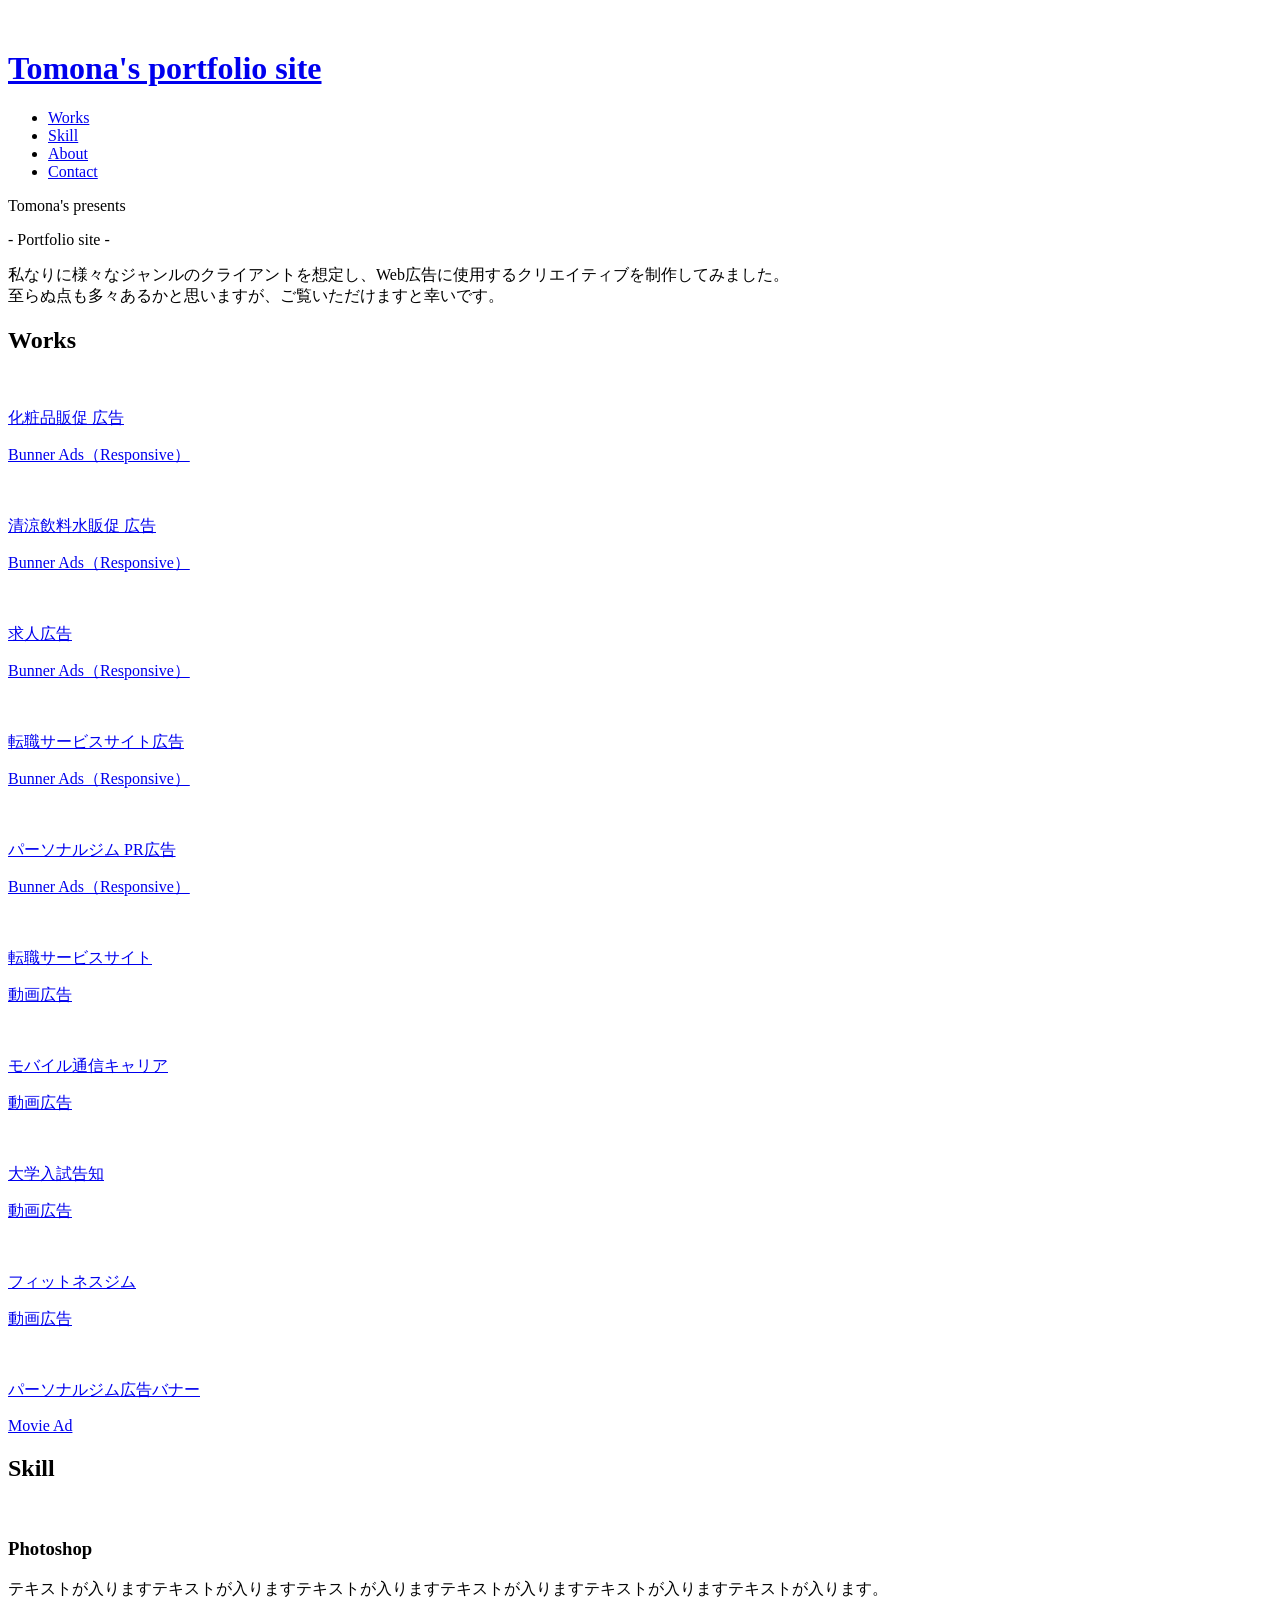
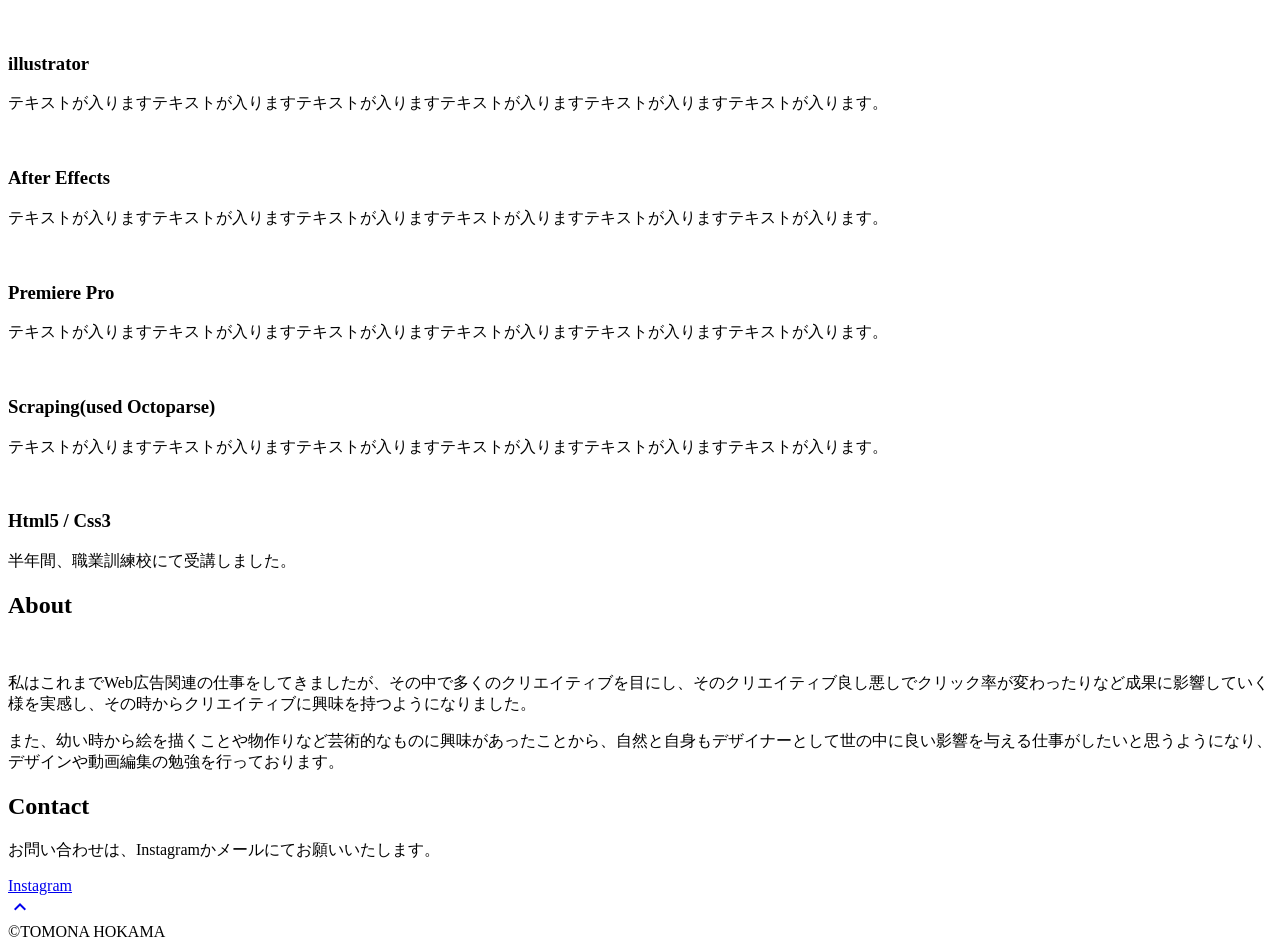
==== index.html @ 40a6b5c6 "Add files via upload" ====
<!DOCTYPE html>
<html>
<head>
 <meta charset="utf-8">
  <meta name="viewport" content="width=device-width,initial-scale=1">
  <meta property='og:type' content='website'>
  <meta property='og:title' content='動画クリエイターを目指すTOMONA HOKAMA ポートフォリオ'>
  <meta property='og:url' content='URLが入る'>
  <meta property='og:description' content='TOMONA HOKAMAのポートフォリオサイトです。'>
  <meta property="og:image" content="img/ogp.png">
  <meta name="description" content="TOMONA HOKAMAのポートフォリオサイトです" />
<title>TOMONA HOKAMA ポートフォリオ</title>
  <link rel="preconnect" href="https://fonts.gstatic.com">
  <link href="https://fonts.googleapis.com/css2?family=Montserrat:wght@400;700&display=swap" rel="stylesheet">
  <link href="https://fonts.googleapis.com/css?family=Material+Icons+Outlined" rel="stylesheet">
  <link href="css/ress.css" media="all" rel="stylesheet" type="text/css" />
  <link href="css/style.css" media="all" rel="stylesheet" type="text/css" />
  <link rel="shortcut icon" href="img/favicon.ico" />
  <link rel=”canonical” href=”URLが入る” />
  <!-- ↓↓Googleからフォントを読み込むためのもの↓↓ -->
　<link rel="preconnect" href="https://fonts.googleapis.com">
　<link rel="preconnect" href="https://fonts.gstatic.com" crossorigin>
　<link href="https://fonts.googleapis.com/css2?family=Tangerine:wght@400;700&display=swap" rel="stylesheet">
　<!-- ↑↑Googleからフォントを読み込むためのもの↑↑ -->
</head>

<body>
  <div class="wrapper">
  
  <!-- header -->
  <header class='header'>
    <div class='container'>
      <h1 class='header-logo'>
        <a href="index.html">Tomona's portfolio site</a>
      </h1>
      <nav class="nav">
        <ul class="nav-list">
          <li class="nav-item"><a href="#works">Works</a></li>
          <li class="nav-item"><a href="#skill">Skill</a></li>
          <li class="nav-item"><a href="#about">About</a></li>
          <li class="nav-item"><a href="#contact">Contact</a></li>
        </ul>
      </nav>
    </header>
  </header>
  <!-- /header -->
  
  <main class="content">
  
    <!-- main-visual -->
    <div class="mv">
      <div class="mv-container">
        <p class="mv-title">Tomona's presents</p>
        <p class="mv-subtitle">- Portfolio site -</p>
        <p class="mv-text">
          私なりに様々なジャンルのクライアントを想定し、Web広告に使用するクリエイティブを制作してみました。<br>
          至らぬ点も多々あるかと思いますが、ご覧いただけますと幸いです。
        </p>
      </div>
    </div>
    <!-- /mv -->
    
    <!-- works -->
    <section class="works section" id="works">
      <div class="container">
        <h2 class="title">Works</h2>
        <div class="works-list">
          <a class="works-item" href="works-cosme-bunner-page.html">
            <div class="works-img"><img src="img/化粧品_bunner_square.jpg" alt="" /></div>
            <p class="works-name">化粧品販促 広告</p>
            <p class="works-info">Bunner Ads（Responsive）</p>
          </a>
          <a class="works-item" href="works-template.html">
            <div class="works-img"><img src="img/清涼飲料水_square_banner.jpg" alt="" /></div>
            <p class="works-name">清涼飲料水販促 広告</p>
            <p class="works-info">Bunner Ads（Responsive）</p>
          </a>
          <a class="works-item" href="works-template.html">
            <div class="works-img"><img src="img/営業職募集_insta_feedad.jpg" alt="" /></div>
            <p class="works-name">求人広告</p>
            <p class="works-info">Bunner Ads（Responsive）</p>
          </a>
          <a class="works-item" href="works-template.html">
            <div class="works-img"><img src="img/転職ナビ.jpg" alt="" /></div>
            <p class="works-name">転職サービスサイト広告</p>
            <p class="works-info">Bunner Ads（Responsive）</p>
          </a>
          <a class="works-item" href="works-template.html">
            <div class="works-img"><img src="img/パーソナルジム.jpg" alt="" /></div>
            <p class="works-name">パーソナルジム PR広告</p>
            <p class="works-info">Bunner Ads（Responsive）</p>
          </a>
          <a class="works-item" href="works-template.html">
            <div class="works-img"><img src="img/パーソナルジム.jpg" alt="" /></div>
            <p class="works-name">転職サービスサイト</p>
            <p class="works-info">動画広告</p>
          </a>
          <a class="works-item" href="works-template.html">
            <div class="works-img"><img src="img/パーソナルジム.jpg" alt="" /></div>
            <p class="works-name">モバイル通信キャリア</p>
            <p class="works-info">動画広告</p>
          </a>
          <a class="works-item" href="works-template.html">
            <div class="works-img"><img src="img/パーソナルジム.jpg" alt="" /></div>
            <p class="works-name">大学入試告知</p>
            <p class="works-info">動画広告</p>
          </a>
          <a class="works-item" href="works-template.html">
            <div class="works-img"><img src="img/パーソナルジム.jpg" alt="" /></div>
            <p class="works-name">フィットネスジム</p>
            <p class="works-info">動画広告</p>
          </a>
          <a class="works-item" href="works-template.html">
            <div class="works-img"><img src="img/パーソナルジム.jpg" alt="" /></div>
            <p class="works-name">パーソナルジム広告バナー</p>
            <p class="works-info">Movie Ad</p>
          </a>
        </div>
      </div>
    </section>
    <!-- /works -->
    
    <!-- skill -->
    <section class="skill section" id="skill">
      <div class="container">
        <h2 class="title">Skill</h2>
        <div class="skill-list">
          <div class="skill-item">
            <p class="skill-img"><img src="img/photoshop_logo.png" alt=""></p>
            <div class="skill-body">
              <h3 class="skill-name">Photoshop</h3>
              <p class="skill-text">
                テキストが入りますテキストが入りますテキストが入りますテキストが入りますテキストが入りますテキストが入ります。
              </p>
            </div>
          </div>
          <div class="skill-item">
            <p class="skill-img"><img src="img/illustrator_logo.png" alt=""></p>
            <div class="skill-body">
              <h3 class="skill-name">illustrator</h3>
              <p class="skill-text">
                テキストが入りますテキストが入りますテキストが入りますテキストが入りますテキストが入りますテキストが入ります。
              </p>
            </div>
          </div>
          <div class="skill-item">
            <p class="skill-img"><img src="img/affter effects_logo.png" alt=""></p>
            <div class="skill-body">
              <h3 class="skill-name">After Effects</h3>
              <p class="skill-text">
                テキストが入りますテキストが入りますテキストが入りますテキストが入りますテキストが入りますテキストが入ります。
              </p>
            </div>
          </div>
          <div class="skill-item">
            <p class="skill-img"><img src="img/premiere Pro_logo.png" alt=""></p>
            <div class="skill-body">
              <h3 class="skill-name">Premiere Pro</h3>
              <p class="skill-text">
                テキストが入りますテキストが入りますテキストが入りますテキストが入りますテキストが入りますテキストが入ります。
              </p>
            </div>
          </div>
          <div class="skill-item">
            <p class="skill-img"><img src="img/octoparse_logo.jpg" alt=""></p>
            <div class="skill-body">
              <h3 class="skill-name">Scraping(used Octoparse)</h3>
              <p class="skill-text">
                テキストが入りますテキストが入りますテキストが入りますテキストが入りますテキストが入りますテキストが入ります。
              </p>
            </div>
          </div>
          <div class="skill-item">
            <p class="skill-img"><img src="img/html-css_logo.png" alt=""></p>
            <div class="skill-body">
              <h3 class="skill-name">Html5 / Css3</h3>
              <p class="skill-text">
                半年間、職業訓練校にて受講しました。
              </p>
            </div>
          </div>
        </div>
      </div>
    </section>
    <!-- /skill -->
    
    <!-- about -->
    <section class="about section" id="about">
      <div class="container">
        <h2 class="title">About</h2>
        <div class="profile">
          <p class="profile-img">
            <img src="img/prof-img.jpg" alt="">
          </p>
          <div class="profile-body">
            <p>
              私はこれまでWeb広告関連の仕事をしてきましたが、その中で多くのクリエイティブを目にし、そのクリエイティブ良し悪しでクリック率が変わったりなど成果に影響していく様を実感し、その時からクリエイティブに興味を持つようになりました。
            </p>
            
            <p>
              また、幼い時から絵を描くことや物作りなど芸術的なものに興味があったことから、自然と自身もデザイナーとして世の中に良い影響を与える仕事がしたいと思うようになり、デザインや動画編集の勉強を行っております。
            </p>
          </div>
        </div>
      </div>
    </section>
    <!-- /about -->
    
    <!-- contact -->
    <section class="contact section" id="contact">
      <div class="container">
        <h2 class="title">Contact</h2>
        <p class="lead">
          お問い合わせは、Instagramかメールにてお願いいたします。
        </p>
        <div class="contact-list">
          <a class="contact-item" href="https://www.instagram.com/7_oc_lock/" target="_blank" rel="noopener">Instagram</a>
        </div>
      </div>
    </section>
    <!-- /contact -->
    
     <a href="#" class="page-top" id="js-page-top">
      <span class="material-icons-outlined">expand_less</span>
     </a>
  </main>
  
  <!-- footer -->
  <footer class="footer">
    <div class="copyright">&copy;TOMONA HOKAMA</div>
  </footer>
  <!-- /footer -->
  
  </div>
  <!-- 下記scriptは一旦置いておく。これが邪魔してworksページの「WORKS一覧へ」を押しても遷移しない可能性があるため。-->
  <!-- <script src="https://ajax.googleapis.com/ajax/libs/jquery/3.6.0/jquery.min.js"></script> -->
  <!-- <script type='text/javascript' src="js/script.js"></script> -->
</body>
</html>
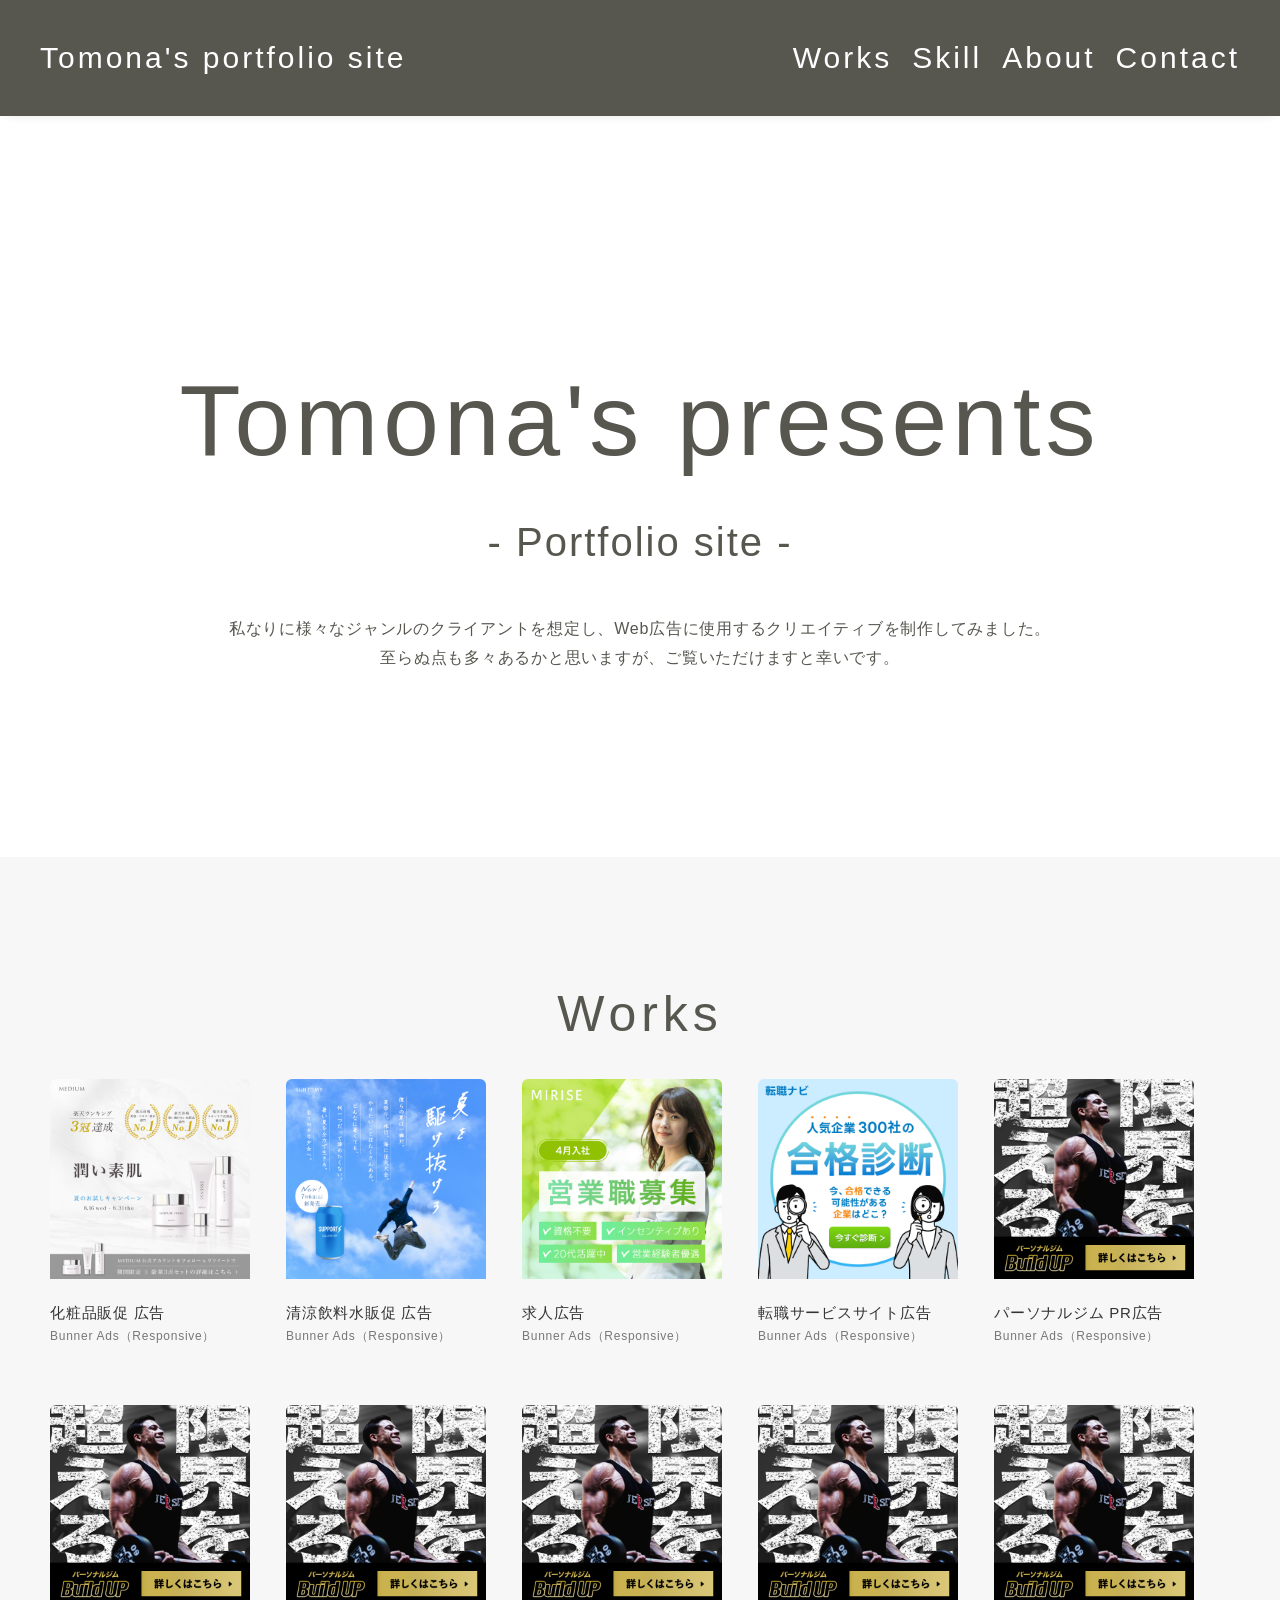
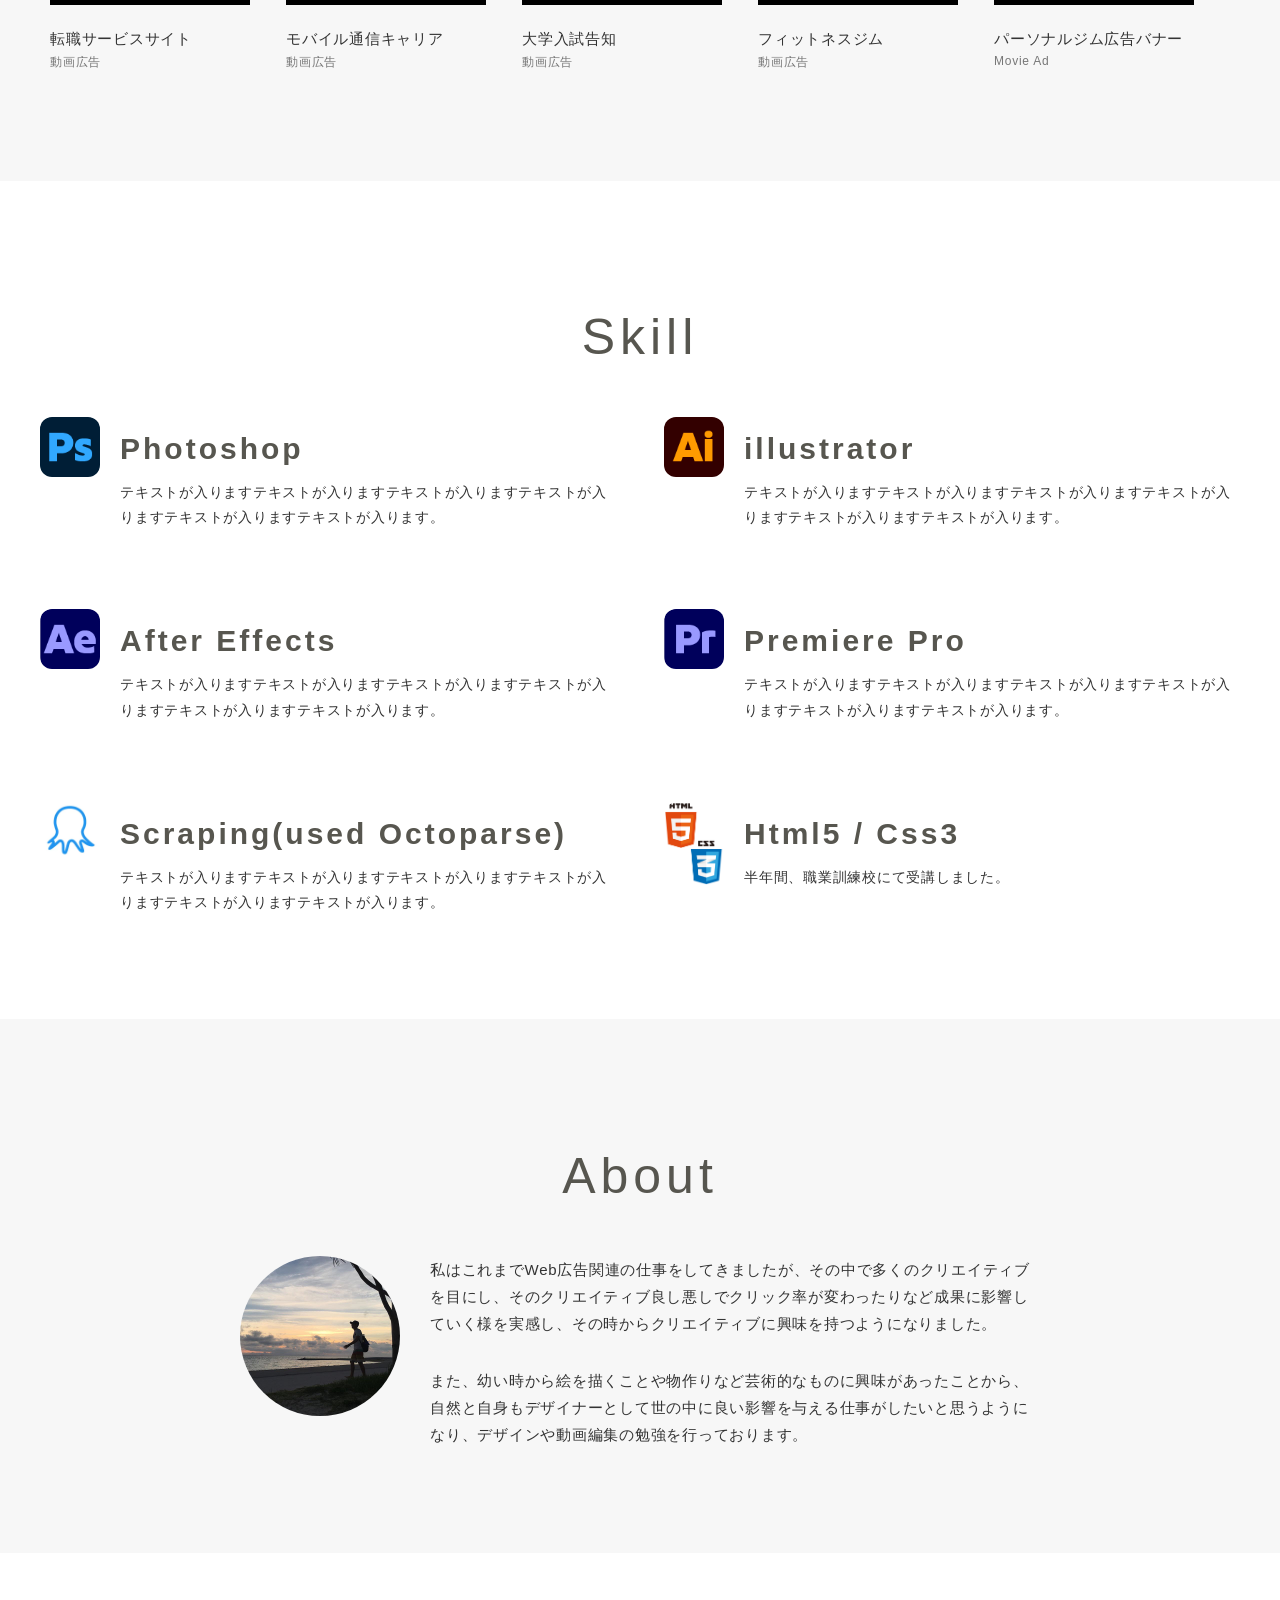
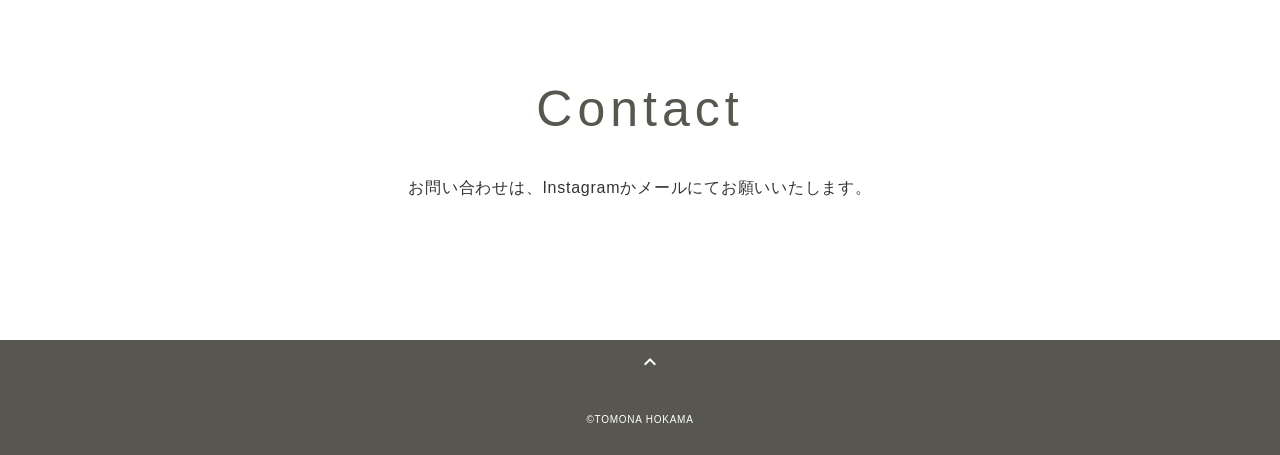
==== commit 16b6febc: "Add files via upload" ====
--- a/index.html
+++ b/index.html
@@ -14,7 +14,7 @@
   <link href="https://fonts.googleapis.com/css2?family=Montserrat:wght@400;700&display=swap" rel="stylesheet">
   <link href="https://fonts.googleapis.com/css?family=Material+Icons+Outlined" rel="stylesheet">
   <link href="css/ress.css" media="all" rel="stylesheet" type="text/css" />
-  <link href="css/style.css" media="all" rel="stylesheet" type="text/css" />
+  <link href="style.css" media="all" rel="stylesheet" type="text/css" />
   <link rel="shortcut icon" href="img/favicon.ico" />
   <link rel=”canonical” href=”URLが入る” />
   <!-- ↓↓Googleからフォントを読み込むためのもの↓↓ -->
--- a/style.css
+++ b/style.css
@@ -0,0 +1,593 @@
+body {
+  font-family: "Montserrat" , "Helvetica Neue" ,Arial,"Hiragino Kaku Gothic ProN","Hiragino Sans",Meiryo,sans-serif; /* まずこの英字フォントを探す(Google Fontsから読み込んでいればこれが使われる) */
+                           /* Montserratがない場合は標準的な欧文フォント(Arial)を使う */
+                           /* 日本語を表示するためのフォントでMacならヒラギノ、Windowsならメイリオが選ばれる */
+                           /* 万が一どれも無かったら、その端末の「標準のゴシック体」を使う */
+  justify-content: center; /* 画面の真ん中に寄せる */
+  font-size: 15px;
+  letter-spacing: .05em; /* 文字と文字の間を0.05文字分だけ広げる。高級感が出て文字が読みやすくなる */
+  color: #333;
+  margin: 0;  /* 他の要素の影響で画面の外側に余白ができてしまうのを防ぐため念の為 */
+  padding :0; /* 他の要素の影響で画面の内側に余白ができてしまうのを防ぐため */
+}
+
+a {
+  transition: opacity .3s; /* 透明度(opacity)が変化する時、0.3秒かけてふわっと変化させる命令 */
+  text-decoration: none;   /* リンク特有の下線を消す */
+  color: #fff;  /* 元の色：1ca9e3 */
+}
+
+img {
+  max-width: 100%; /* 画面幅に合わせて画像が自動で縮ませる。画像の幅は親要素(外側の箱)を超えさたくない */
+  height: auto;    /* 幅が縮まった時に、高さも自動で計算し比率（アスペクト比）を保たせる */
+  vertical-align: bottom; /* 画像の下にできる謎の隙間を消す */
+  border-style: none; /* 古いブラウザなどで画像にリンクを貼った時に出る青い枠線を消させる */
+}
+
+.pc-only {
+  display: block; /* PCの画面だけ表示させる */
+  /* 実は、このコードだけでは「パソコンの時だけ」という条件が成立しない */
+  /* 通常はMedia Queriesという仕組みとセットで「基本スマホでは消して、画面が広くなったら表示」と記述される */
+  /* なのでdisplay noneと組み合わせる必要がある */
+}
+
+.sp-only {
+  display: none; /* 基本スマホでは消しておき、画面が広くなったら表示する */
+}
+
+html {
+  scroll-behavior: smooth;
+}
+
+/*--------------------------------
+ レイアウト
+---------------------------------*/
+.wrapper {
+  padding-top: 73px;
+}
+
+.section {
+  padding: 90px 0;
+}
+
+.section:nth-of-type(odd) {
+  background-color: #f7f7f7;　/* sectionクラスがついた要素を対象に奇数のものだけ色を変える */
+}                             /* 紫にするなら：F0F3FF */
+
+.container {
+  max-width: 1340px;
+  margin: 0 auto;
+  padding: 0 40px;
+}
+
+/*--------------------------------
+ 見出し
+---------------------------------*/
+.title {
+  font-size: 34px;
+  font-weight: bold;
+  line-height: 1;
+  margin-bottom: 40px;
+  text-align: center;
+  letter-spacing: .05em;
+  color: #333;
+}
+
+.lead {
+  font-size: 16px;
+  line-height: 1.8;
+  margin-bottom: 30px;
+}
+
+/*--------------------------------
+ヘッダー
+---------------------------------*/
+.header {
+  position: fixed;
+  top: 0;
+  z-index: 1;
+  width: 100%;
+  background-color: #57564F; /* 元の色：1A3636 */
+  box-shadow: 0 5px 10px -6px rgba(0,0,0,.1);
+}
+
+.header .container {
+  display: flex;
+  align-items: center;
+  justify-content: space-between;
+  padding: 20px 40px;
+}
+
+.header-logo {
+  font-family: "Tangerine","Optima", "Segoe UI", sans-serif;
+  font-weight: 500;        /* 1. 太さを数値で指定（標準は400、太字は700） */
+  letter-spacing: 0.1em;   /* 2. 文字の間隔をさらに広げて「抜け感」を出す */
+  font-size: 30px;
+  line-height: 1.2;
+  margin-right: 20px;
+}
+
+.header-logo a {
+  color: #fff; /* 元の色：3D365C */
+}
+
+.nav-list {
+  display: flex;
+  justify-content: space-between; /* 横並びになった項目を両端にぴったり寄せて間の余白を均等にする */
+  list-style: none; /* HTMLのulやliタグを使うと標準で左側につく●(黒丸)などのリストマークを消す */
+}
+
+.nav-item:not(:last-child) {
+  margin-right: 20px;
+}
+
+.nav-item a {
+  font-family: "Tangerine","Optima", "Segoe UI", sans-serif;
+  font-weight: 500;        /* 1. 太さを数値で指定（標準は400、太字は500） */
+  letter-spacing: 0.1em;   /* 2. 文字の間隔をさらに広げて「抜け感」を出す */
+  position: relative;
+  font-size: 30px;
+  display: inline-block;
+  padding: 5px 0;
+  transition: 0.3s;
+  color: #fff;
+}
+
+.nav-item a:after {
+  position: absolute;
+  bottom: 0;
+  left: 50%;
+  width: 0;
+  height: 3px;
+  content: "";
+  transition: 0.3s;
+  -webkit-transform: translateX(-50%);
+  transform: translateX(-50%);
+}
+
+/*--------------------------------
+ メインビジュアル
+---------------------------------*/
+.mv {                      /* 画面の高さに合わせて、文字や画像をど真ん中に配置する */
+  display: flex;           /* 中の要素をレイアウトしやすい状態（Flexbox）にする */
+  align-items: center;     /* 中身を上下の中央に配置する */
+  justify-content: center; /* 中身を左右の中央に配置する */
+  height: 85vh;            /* 画面の高さの「85%」の高さにする */
+  text-align: center;      /* 中の文字などを中央揃えにする */
+}
+
+.mv-container {
+  padding: 0 40px;
+  color: #57564F;
+}
+
+.mv-title { 
+  font-family: "Tangerine","Optima", sans-serif;
+  font-weight: 400;
+  font-size: 100px;
+  line-height: 1.2;     /* 行間を文字の1.2倍に指定 */
+  margin-bottom: 5px;   /* タイトルの下のサブタイトルとの間に5pxだけ隙間を作る */
+  letter-spacing: 0.05em; /* 文字と文字の間隔を 0.1文字分広げる */
+}
+
+.mv-subtitle {
+  font-family: "Tangerine","Optima", sans-serif;
+  font-size: 40px;
+  letter-spacing: 0.05em;
+  font-weight: 300;
+  margin-bottom: 50px;
+}
+
+.mv-text {
+  font-size: 16px;
+  line-height: 1.8;
+}
+
+/*--------------------------------
+ Works
+---------------------------------*/
+.title {
+  font-family: "Tangerine","Optima", "Segoe UI", sans-serif;
+  font-weight: 500;        /* 1. 太さを数値で指定（標準は400、太字は500） */
+  letter-spacing: 0.1em;  /* 2. 文字の間隔をさらに広げて「抜け感」を出す */
+  font-size: 50px;
+  color: #57564F;
+}
+
+ .works-list {
+  display: flex;
+  grid-template-columns: repeat(5, 300px); /* 1列300pxを5回繰り返す */
+  flex-wrap: wrap; /* 折り返しを許可 */
+  margin-bottom: -40px;
+  justify-content: center;
+}
+
+.works-item {
+  display: block;      /* これを忘れずに！ */
+  width: 200px;
+  height: auto;        /* 内容に合わせて自動調整 */
+  margin-right: 3%;
+  margin-bottom: 60px;
+  color: #333;
+  transition: transform 0.3s ease, box-shadow 0.3s ease; /* 浮き上がる動き */
+}
+
+/* マウスを乗せた時の動き */
+.works-item:hover {
+  transform: translateY(-20px); /* 上に20px浮く */
+}
+
+/* 画像に影をつけて立体感を出す */
+.works-item:hover .works-img img {
+  box-shadow: 0 10px 25px rgba(0, 0, 0, 0.15);
+  opacity: 0.9; /* ほんの少しだけ明るく/薄くする */
+}
+
+.works-img img {
+  border-radius: 3%; /* 画像の角を丸くする */
+  padding-bottom: 10px;
+}
+
+.works-name {
+  font-family: 'Zen Old Mincho',"Optima", "Segoe UI", sans-serif;
+  margin-bottom: 0; /* ブラウザが標準で持っているpタグの上下余白を消してworks-infoとの差縮める */
+}
+
+.works-info {
+  font-size: 12px;
+  color: #777; /* 説明文を少し薄くして「抜け感」を出す */
+  margin-top: 5px;     /* ここでタイトルのすぐ下の距離を調整（お好みで 2px〜5px） */
+  margin-bottom: 0; /* ブラウザが標準で持っているpタグの上下余白を消してworks-nameとの差縮める */
+}
+
+/*--------------------------------
+ 下層：Worksページ
+---------------------------------*/
+.article {
+  padding: 80px 0;
+}
+
+.article-container {
+  max-width: 1010px;
+  margin: 0 auto;
+  padding: 0 20px;
+}
+
+.article-title-1 {
+  font-family: 'Zen Old Mincho',"Optima", "Segoe UI", sans-serif;
+  font-weight: 600;
+  margin-bottom: 50px;
+  text-align: left;
+  color: #57564F;
+}
+
+.article-title-2 {
+  font-family: 'Zen Old Mincho',"Optima", "Segoe UI", sans-serif;
+  font-weight: 600;
+  margin-bottom: 30px;
+  text-align: center;
+  color: #57564F;
+}
+
+.article-body {
+  max-width: 1080px;
+  margin: 0 auto;
+  margin-bottom: 80px;
+  text-align: center;
+}
+
+.img-flex-container {
+  display: flex;        /* 横並びにする */
+  justify-content: center; /* 画像の配置を中央揃えにする */
+  gap: 50px;            /* 画像と画像の間隔（お好みで調整） */
+  align-items: stretch;  /* 高さが違う場合、上下中央で揃える */
+  margin-bottom: 100px;
+}
+
+.img-flex-container img {
+  width: auto;           /* 好きな高さで固定（例：200px〜300px程度） */
+  height: 330px;         /* 比率を維持 */
+  object-fit: contain;  /* 画像を切り取らずに枠内に収める */
+}
+
+.img-flex-container a {  /* クリック前の画像にマウスを乗せたら指マークにする */
+  cursor: zoom-in;
+}
+
+/* 拡大画面（背景）の初期状態：非表示 */
+.modal {
+  position: fixed;
+  top: 0;
+  left: 0;
+  width: 100%;
+  height: 100%;
+  background: rgba(0, 0, 0, 0.8); /* 背景を暗く */
+  display: grid;
+  place-items: center;
+  opacity: 0;
+  visibility: hidden;
+  transition: 0.4s;
+  z-index: 9999;
+}
+
+/* クリックされてURLの末尾に #img01 などがついた時の状態 */
+.modal:target {
+  opacity: 1;
+  visibility: visible;
+}
+
+/* 拡大される画像本体 */
+.modal-content {
+  position: relative;
+  max-width: 90%;
+  max-height: 90%;
+}
+
+/* モーダル（拡大画面）全体では、ズームインのカーソルを解除する */
+.modal a {
+  cursor: default; /* 基本は矢印に戻す */
+}
+
+.modal-content img {
+  width: auto;
+  height: auto;
+  max-width: 100%;
+  max-height: 90vh;
+  border: 4px solid #fff;
+}
+
+/* 1. モーダル（拡大画面）の中の画像限定で、ホバー時の動きを「完全に無効化」する */
+.img-flex-container .modal-content a img:hover {
+  transform: none !important;   /* 強制的に「変化なし」にする */
+  opacity: 1 !important;        /* 透明度も戻す */
+  transition: none !important;   /* アニメーションも止める */
+}
+
+/* 2. ついでに、拡大中の画像にカーソルを乗せた時に「＋」が出ないように念押し */
+.modal-content a {
+  cursor: zoom-out !important;
+}
+
+/* 画像をクリックして閉じられることが伝わるようにカーソルを変える */
+.modal-content a img {
+  cursor: zoom-out;
+}
+
+/* 拡大画面の中にある全てのリンクで「ズームイン（＋）」が出ないように上書き */
+.modal a {
+  cursor: default;
+}
+
+/* 閉じるボタンと背景クリック用のリンク */
+.overlay {
+  position: absolute;
+  width: 100%;
+  height: 100%;
+  cursor: zoom-out !important; /* ズーム中、背景の暗い部分はクリックで閉じれることがわかるよう「-」表示に */
+}
+
+/* 「×」ボタンだけは、何が何でも指マーク（pointer）にする */
+.modal .close {
+  cursor: pointer !important;
+}
+
+/* ついでに、背景の暗い部分もクリックできることがわかるよう、指マークかズームアウトに */
+.modal .overlay {
+  cursor: zoom-out !important;
+}
+
+.close {
+  position: absolute;
+  top: -40px;
+  right: 0;
+  color: #fff;
+  font-size: 30px;
+  text-decoration: none;
+  cursor: pointer !important;  /* 閉じるボタン（×）の上では、しっかり「指マーク」にする */
+}
+
+/* クリックできる感が伝わるよう、画像にマウスを乗せた時に少し浮き上がらせたり、透明度を変えたりさせる */
+.img-flex-container a img:hover {
+  opacity: 0.8;
+  transform: scale(1.02);
+  transition: 0.3s;
+}
+
+.production-info {
+  max-width: 800px;     /* 全体の幅を制限 */
+  margin: 0 auto;       /* 全体を中央に寄せる */
+  padding: 20px;
+}
+
+.info-item-last {
+  display: block;          /* 横並び（flex）を解除して上下に並べる */
+  /* 全体を中央に寄せるための設定 */
+  max-width: 800px;    /* 好きな幅に制限（これがないと画面いっぱいに広がります） */
+  margin-left: auto;   /* 左右の余白を自動にして中央へ */
+  margin-right: auto;  /* 中身を左寄せにする設定 */
+  padding: 40px 0;     /* 上下の余白 */
+}
+
+.info-item {
+  display: flex;        /* 横並びにする */
+  border-bottom: 1px solid #e3e3e3; /* 項目間に薄い線を入れると見やすい */
+  padding: 5px 0;
+  align-items: baseline; /* 文字の底辺を揃える */
+}
+
+.info-item h3 {
+  font-family: 'Zen Old Mincho',"Optima", "Segoe UI", sans-serif;
+  width: 200px;         /* 見出しの幅を固定して縦のラインを揃える */
+  flex-shrink: 0;       /* 見出しが潰れないようにする */
+  font-size: 16px;
+  color: #57564F;
+  text-align: center;
+}
+
+.info-item-last h3 {
+  font-family: 'Zen Old Mincho',"Optima", "Segoe UI", sans-serif;
+  font-weight: bold;
+  color: #57564F;
+  width: 100%;
+  text-align: left;
+}
+
+.info-item p {
+  margin: 0;            /* 余計な余白を消す */
+  flex: 1;              /* 残りの幅をすべて使う */
+  text-align: left;
+}
+
+.article-body h3 {
+  position: relative;
+  font-size: 18px;
+  margin-bottom: 5px;
+}
+
+.article-body h3:not(:first-child) {
+  margin-top: 50px;
+}
+
+.article-body p {
+  font-size: 15px;
+  line-height: 1.8;
+  margin-bottom: 20px;
+  text-align: left;           /* 文章は左寄せ */
+  display: inline-block;      /* 中身の幅に合わせる */
+  max-width: 800px;           /* 広がりすぎないように制限 */
+  text-align: justify;        /* 両端を揃えると綺麗 */
+}
+
+.home-link {
+  text-align: center;
+}
+
+/*--------------------------------
+ Skill
+---------------------------------*/
+.skill-list {
+  display: flex;
+  flex-wrap: wrap;
+  justify-content: space-between;
+  margin-bottom: -50px;
+}
+
+.skill-item {
+  display: flex;
+  align-items: flex-start;
+  justify-content: space-between;
+  width: 48%;
+  margin-bottom: 50px;
+}
+
+.skill-img img {
+  width: 60px;
+  height: auto;
+  margin-right: 20px;
+  border-radius: 20%; /* 画像の角を丸くする */
+}
+
+.skill-body {
+  flex: 1;
+}
+
+.skill-name {
+  font-family: "Tangerine","Optima", sans-serif;
+  font-weight: bold;       /* 1. 太さを数値で指定（標準は400、太字は500） */
+  letter-spacing: 0.1em;  /* 2. 文字の間隔をさらに広げて「抜け感」を出す */
+  font-size: 30px;
+  margin-bottom: 10px;
+  color: #57564F;
+}
+
+.skill-text {
+  font-size: 14px;
+  line-height: 1.8;
+}
+
+/*--------------------------------
+ About
+---------------------------------*/
+.profile {
+  display: flex;    /* Aboutの中に入っている要素を横並びにする */
+  flex-wrap: wrap;  /* 画面が狭くなって要素が入りきらなくなった時に自動で2行目に折り返させる */
+  max-width: 800px; /* プロフの幅が最大で800pxまでしか広がせない。画面の大きいPCでも横に間延びするのを防ぐため */
+  margin: 0 auto;   /* 左右の余白(margin(をauto(自動(にし要素を画面の真ん中に配置 */
+}
+
+.profile-img {
+  width: 20%;
+  margin-right: 30px;
+  border-radius: 50%;
+}
+
+.profile-img img { /*　画像を丸にする　*/
+  border-radius: 50%;
+}
+
+.profile-body { /* プロフィール画像以外の残りスペースを、自己紹介テキストが全て埋める */
+  flex: 1;
+}
+
+.profile-body p {
+  font-size: 15px;
+  line-height: 1.8; /* 行間を文字サイズの1.8倍にする(15px × 1.8 = 27px) */
+}
+
+.profile-body p:not(:last-child) { /* 最後の1つを除いて、文章の間にだけ余白を作る */
+  margin-bottom: 30px;
+}
+
+/*--------------------------------
+ Contact
+---------------------------------*/
+.contact {
+  text-align: center; /* 文字を中央揃えにする */
+}
+
+.contact-item:not(:last-child) { /* 一番最後（一番右）の項目以外 */
+  margin-right: 10px; /* 右側に10pxの隙間をあける */
+}
+
+.contact-text {
+  margin-top: 10px;
+}
+
+/*--------------------------------
+ ページトップ
+---------------------------------*/
+.page-top {
+  font-weight: bold;  /* 文字を太字に */
+  padding: 10px;      /* ボタンの文字の周りに 10pxの余白を作る */
+  cursor: pointer;    /* カーソルをこのボタンの上に重ねた時、矢印から手のマーク✋に変える */
+  text-align: center; /* ボタンという箱の中で、文字を左右中央に配置する */
+  background-color: #57564F; /* 紫にするなら555879 */
+  width: 100%;
+  bottom: 20px;
+  display: block;
+  text-decoration: none;
+　}
+
+.page-top .material-icons-outlined {
+  vertical-align: bottom; /* アイコンの垂直方向の配置を調整。アイコンと「TOP」という文字を横に並べると */
+                          /* アイコンだけ少し上に浮いて見えることがあるためbottom(下揃え)を指定することで */
+                          /* 隣にある文字のベースライン（下のライン）にアイコンを合わせることができる */
+  color: #ffffff;
+}
+
+/*--------------------------------
+ フッター
+---------------------------------*/
+.footer { /*  中に入っているコピーライトなどの文字がフッターの端にピタッとくっつかず、ゆとりを持って表示させたい*/
+  padding: 30px; /* フッターの内側に30pxの余白を作る */
+  background-color: #57564F; /* 紫にするなら555879 */
+}
+
+.copyright {
+  font-size: 10px;
+  text-align: center;
+  color: #fff;
+}
+
+
+
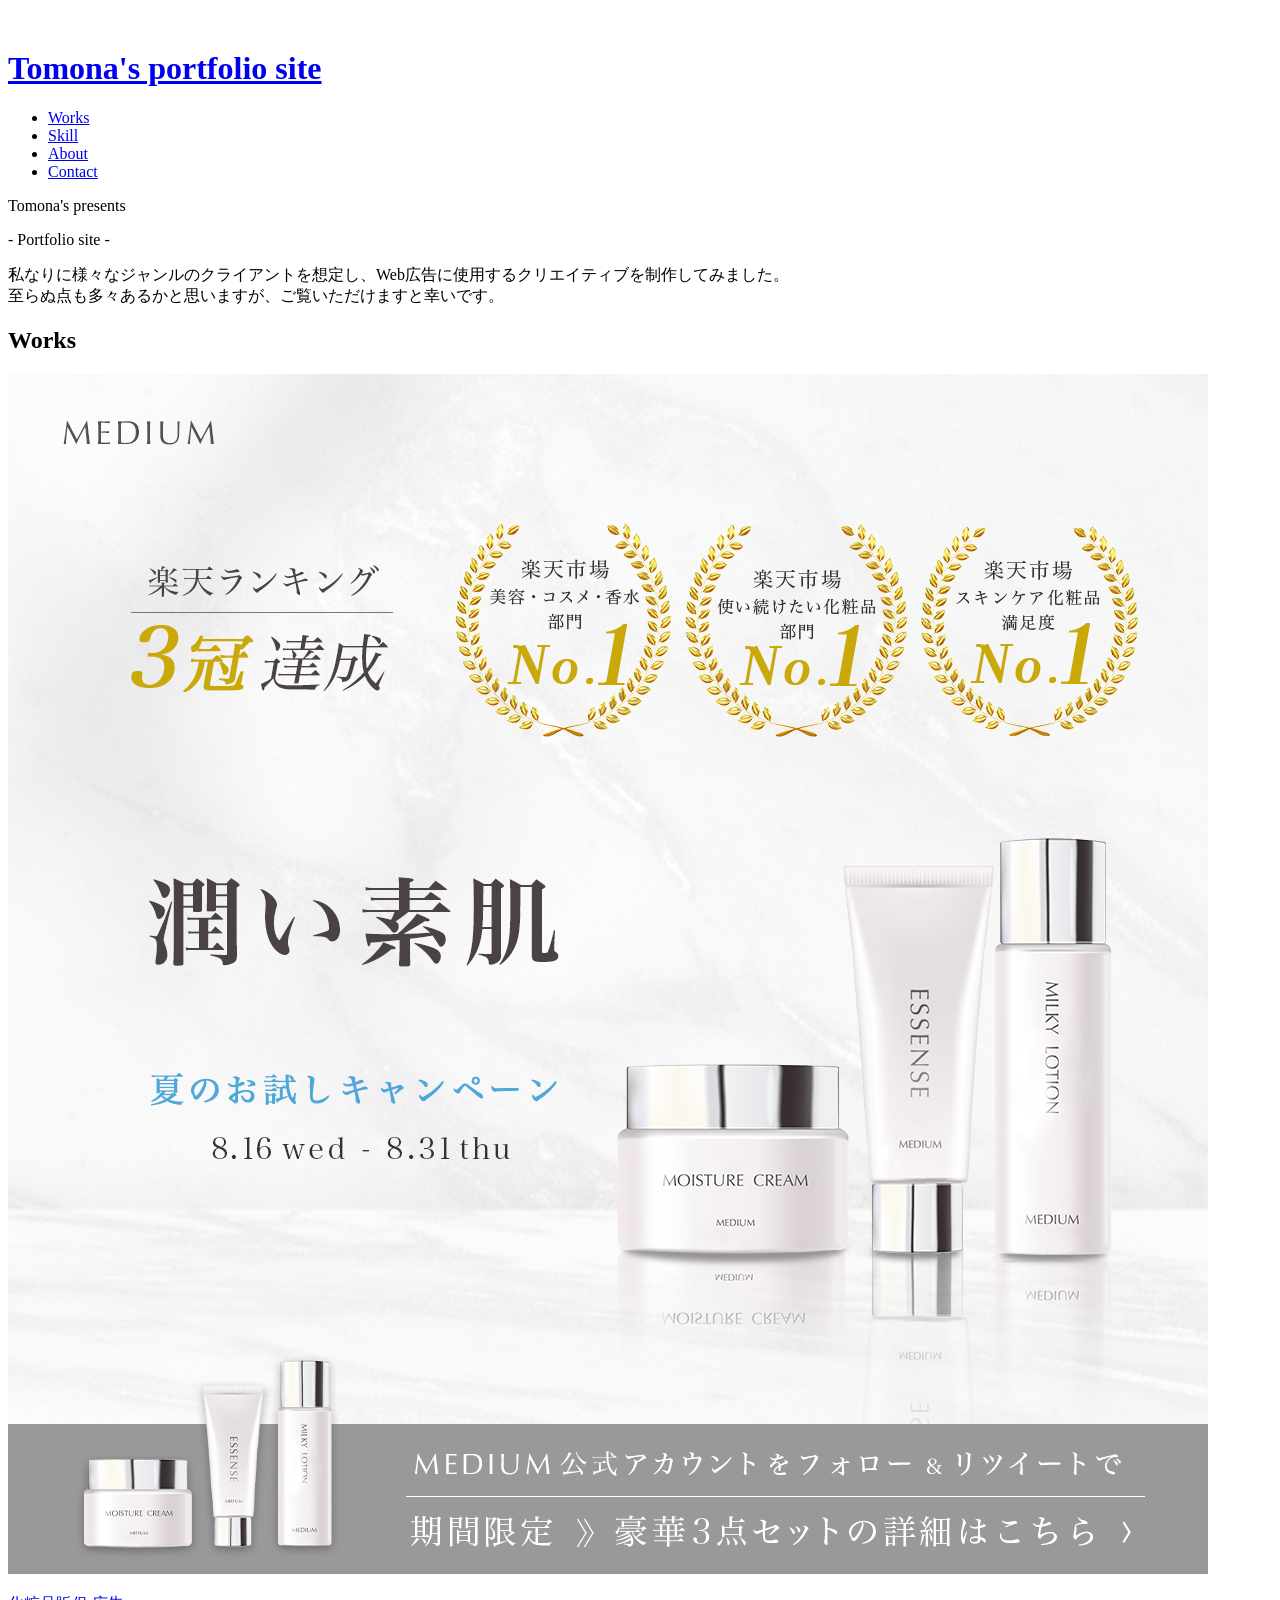
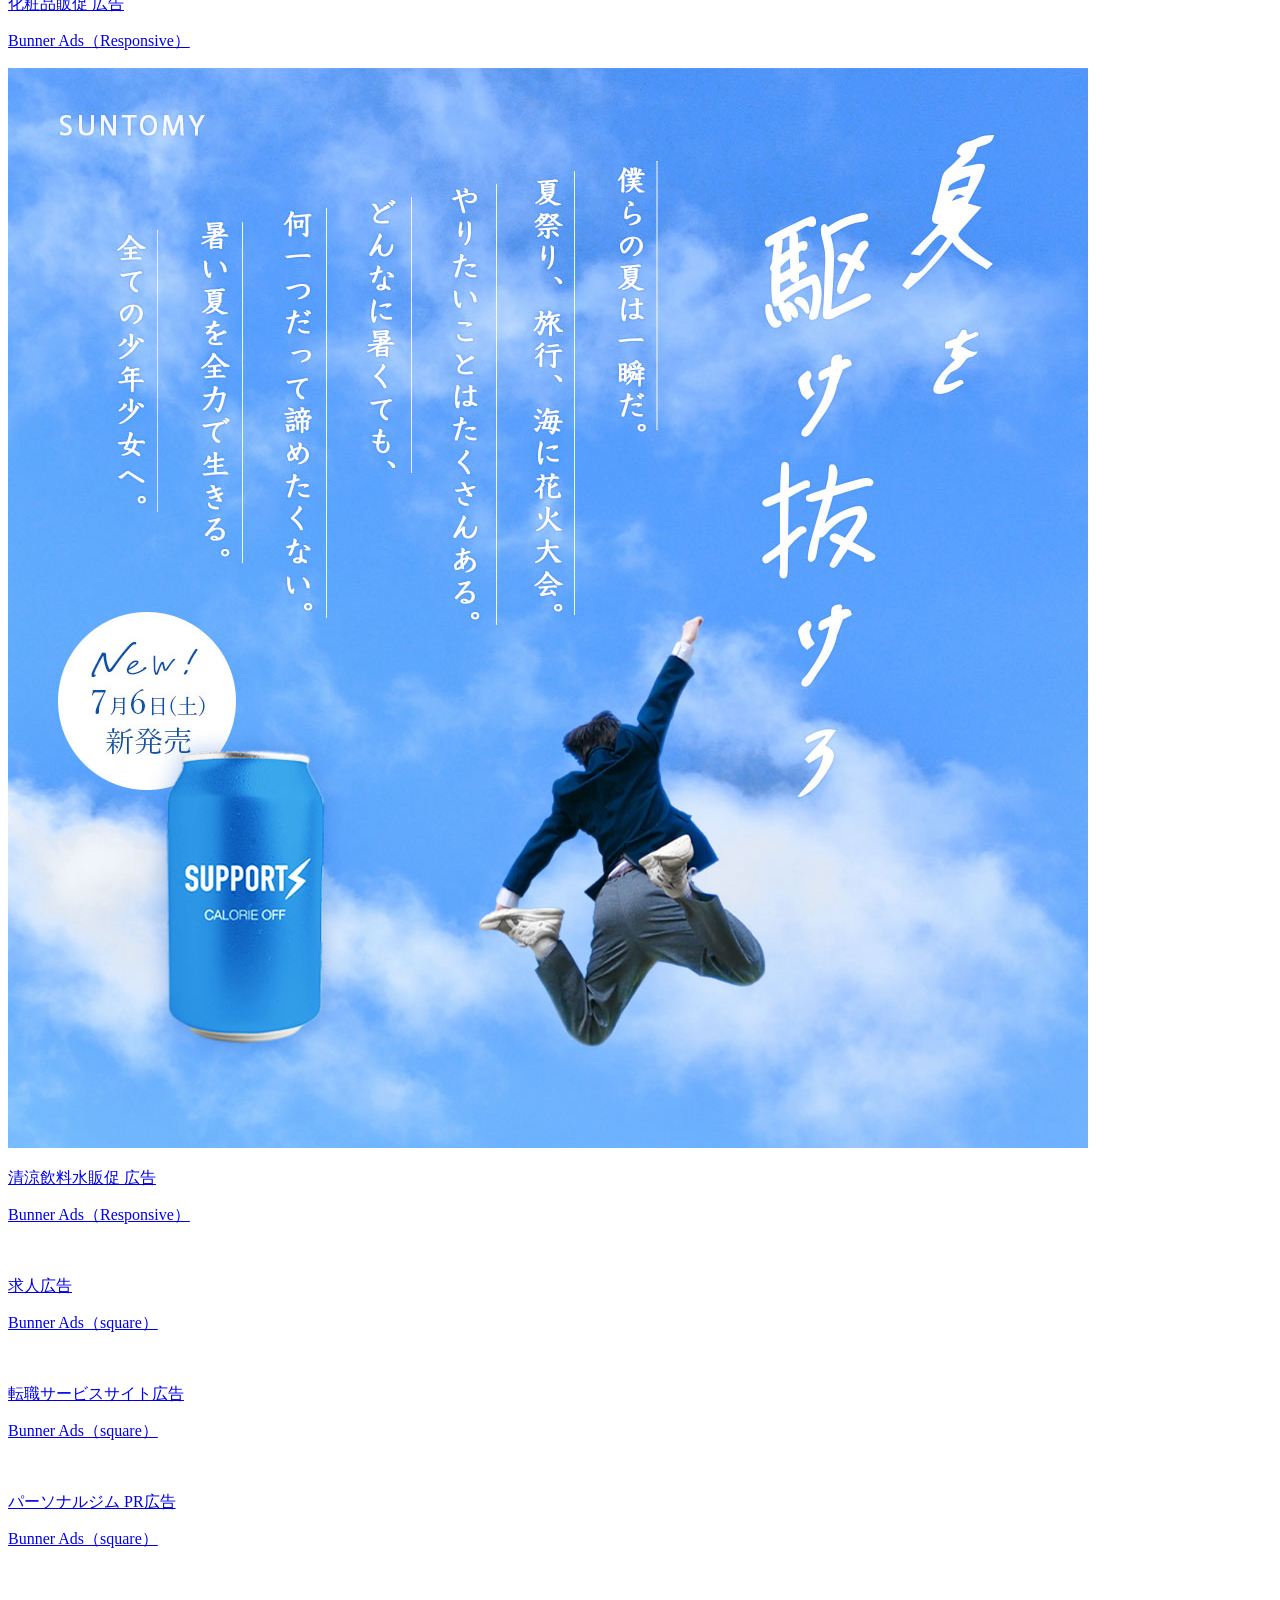
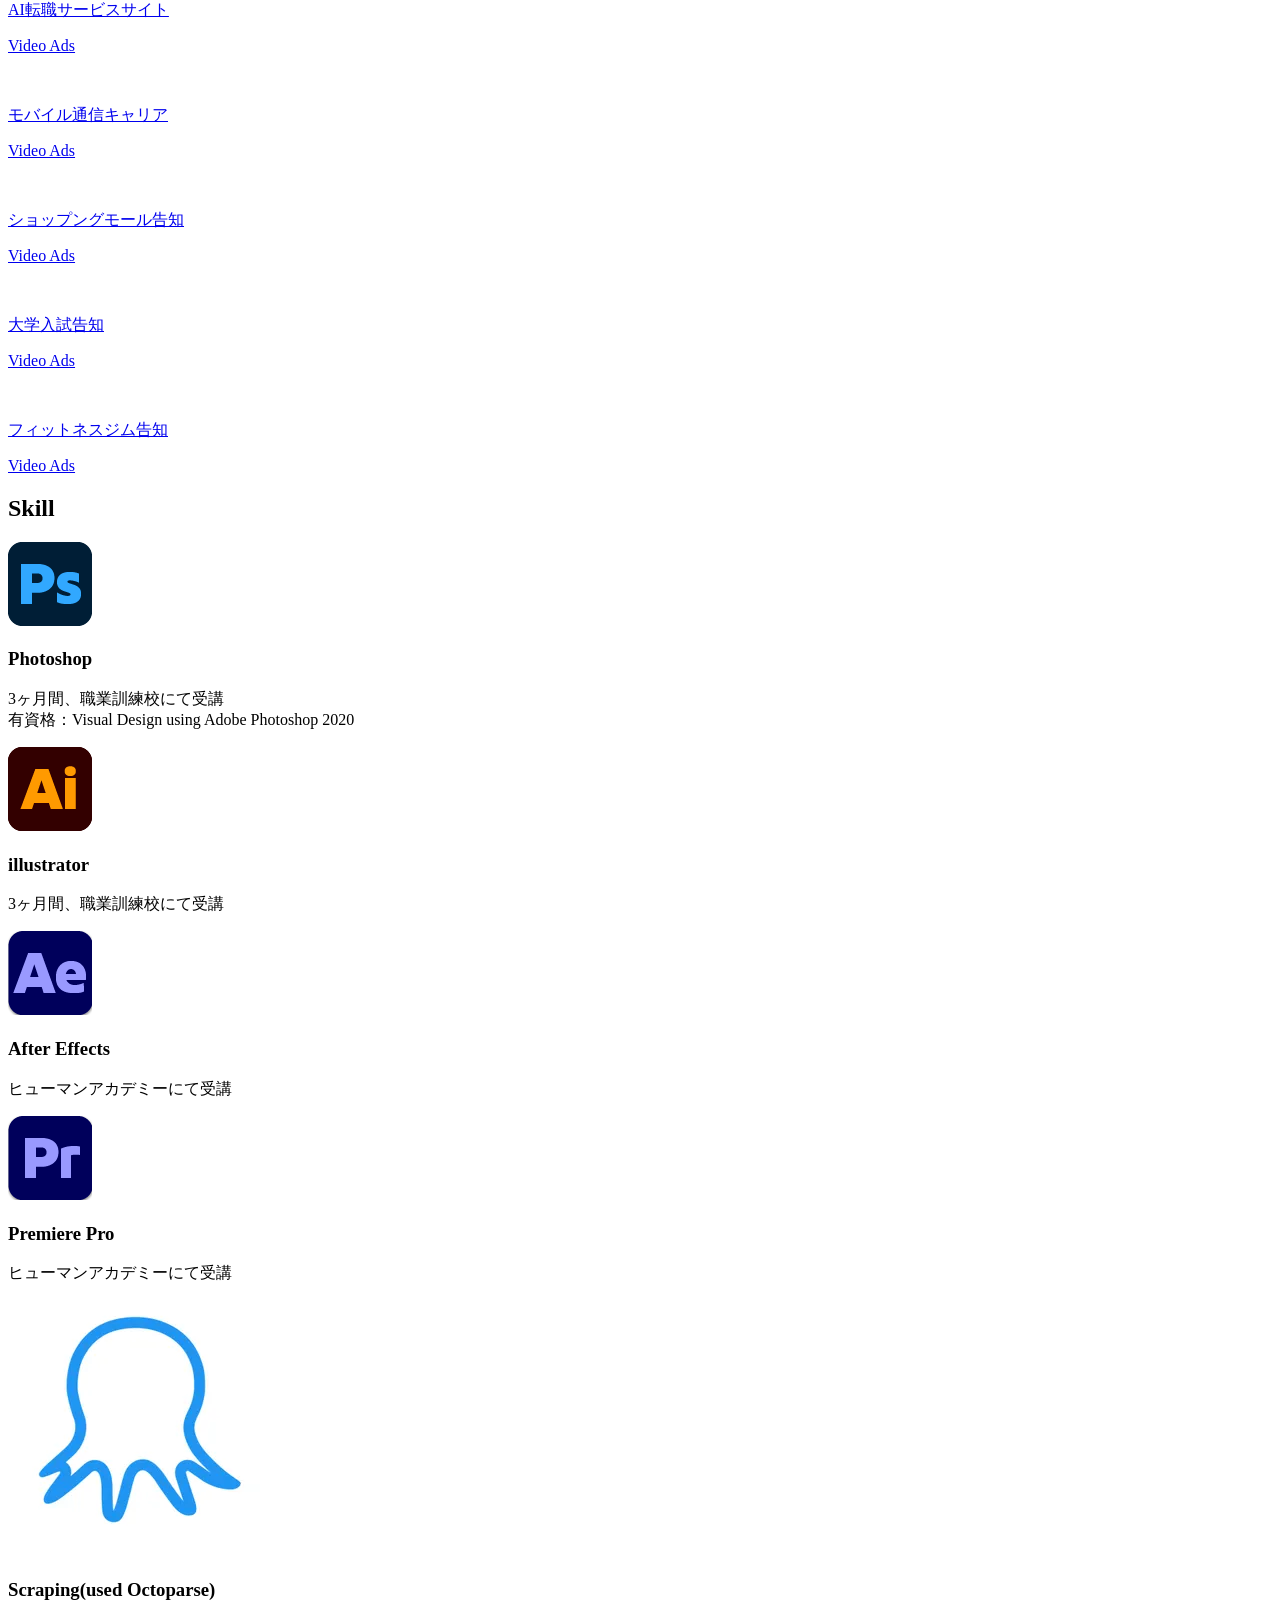
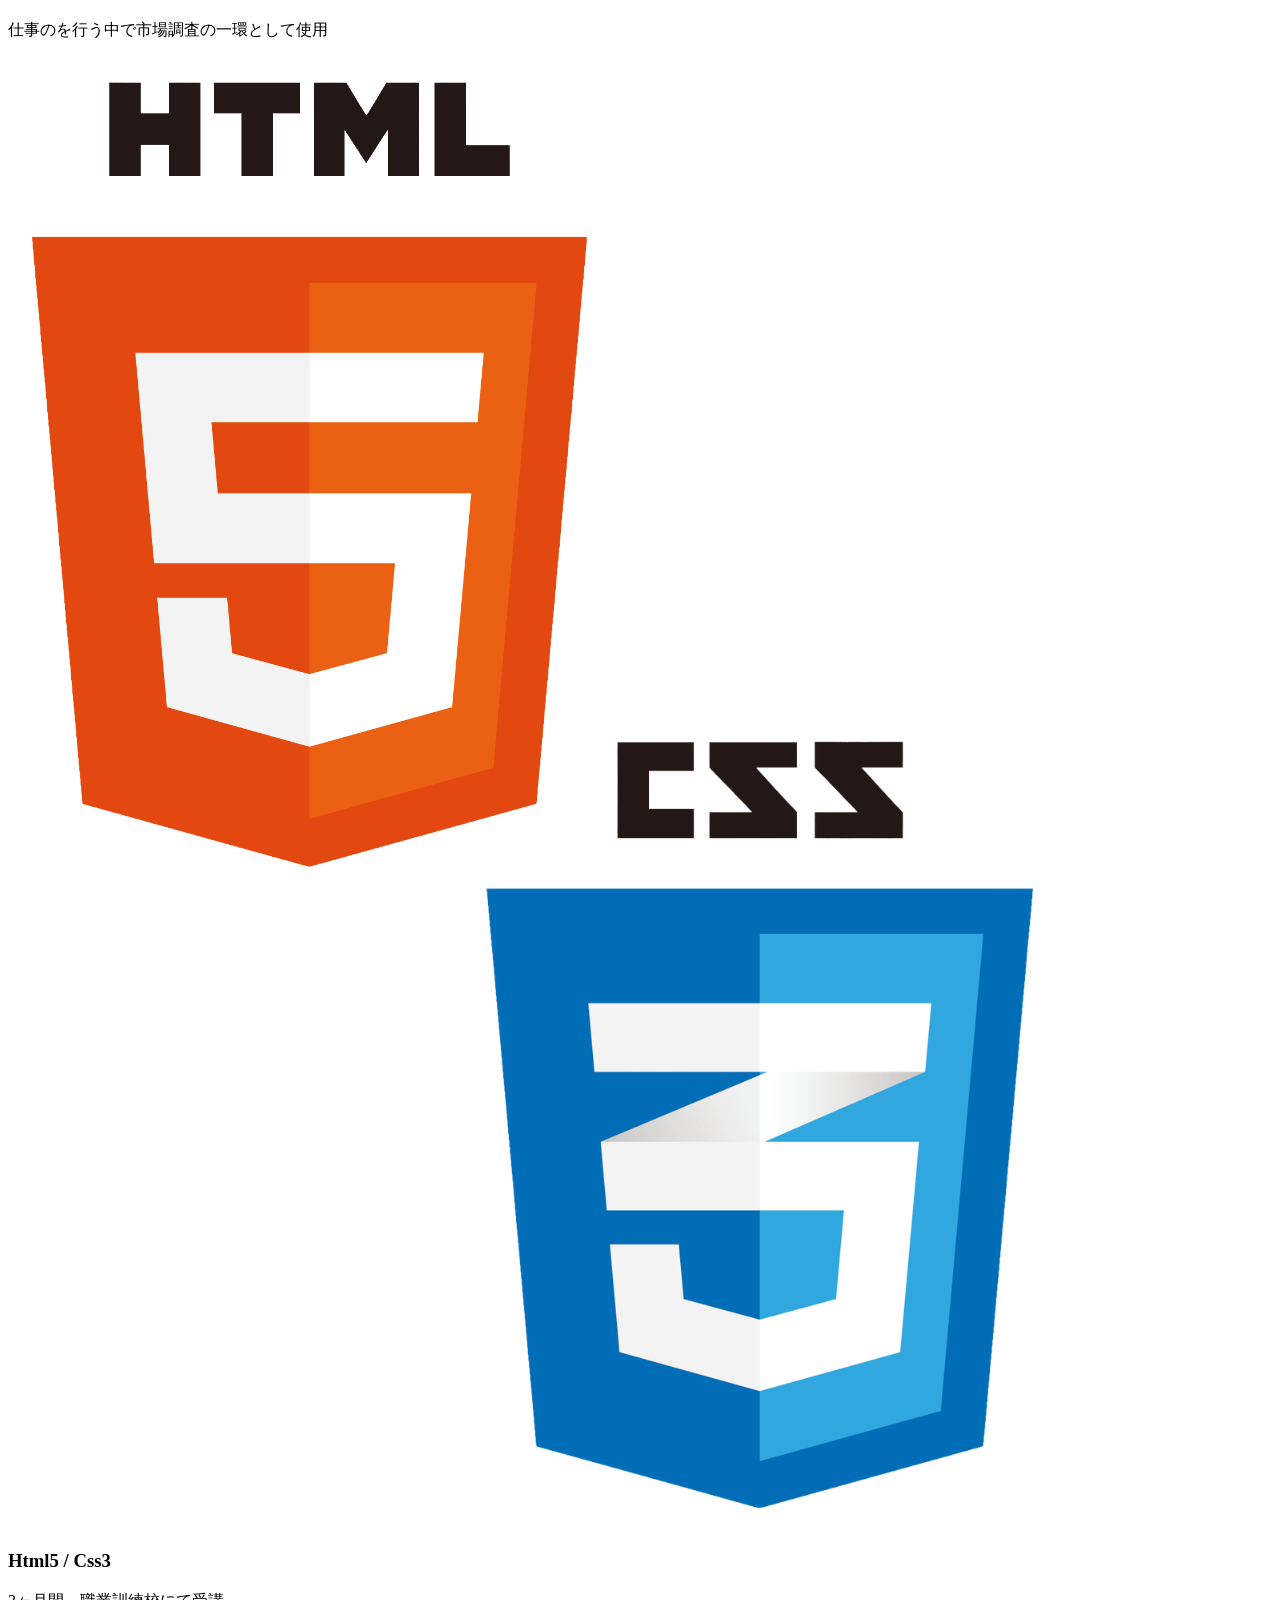
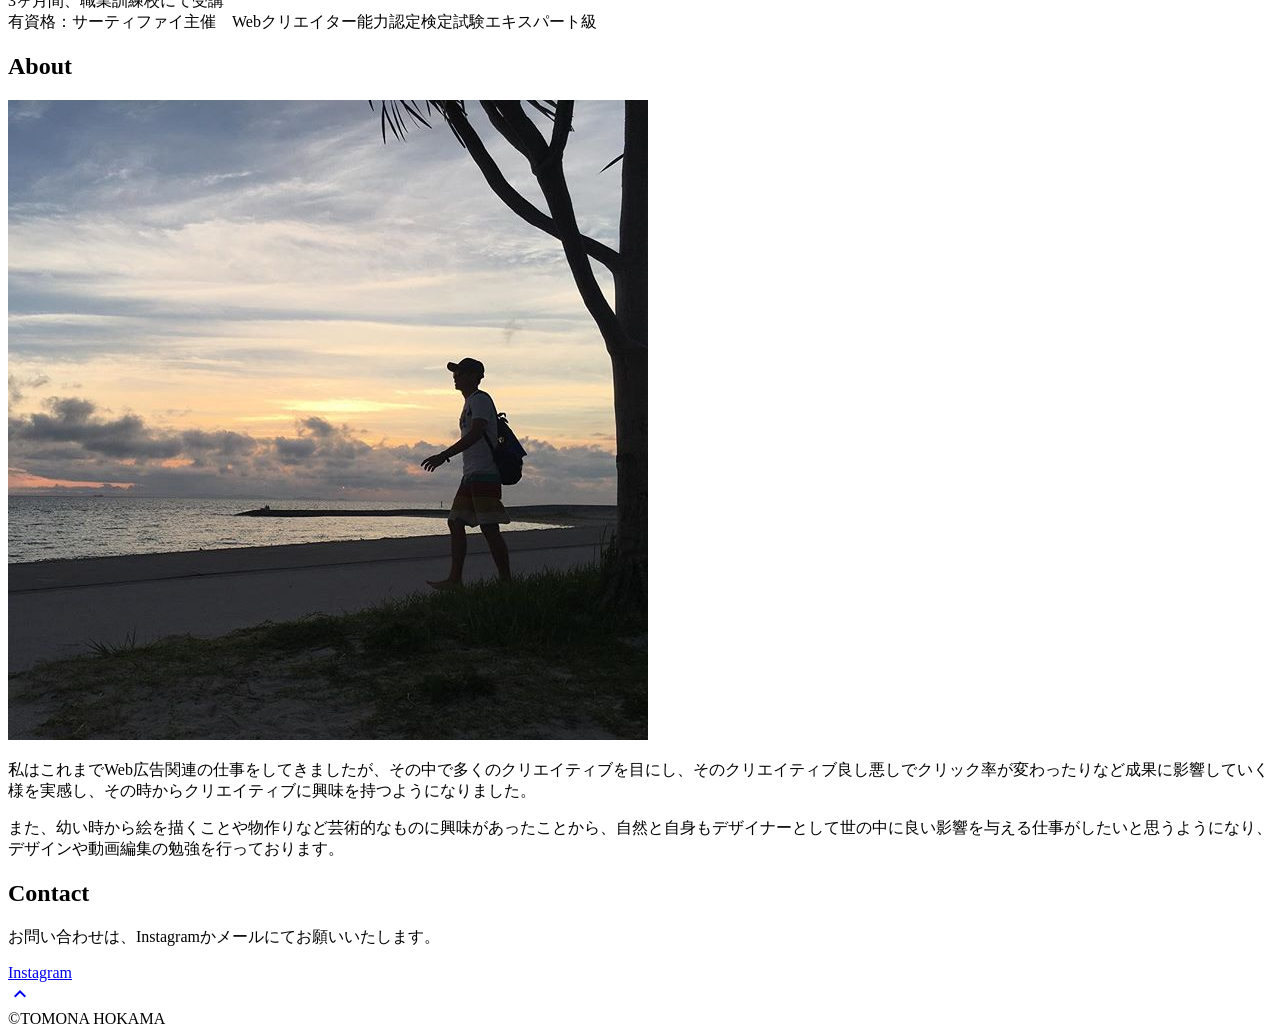
==== commit 4ee41366: "Add files via upload" ====
--- a/index.html
+++ b/index.html
@@ -13,8 +13,7 @@
   <link rel="preconnect" href="https://fonts.gstatic.com">
   <link href="https://fonts.googleapis.com/css2?family=Montserrat:wght@400;700&display=swap" rel="stylesheet">
   <link href="https://fonts.googleapis.com/css?family=Material+Icons+Outlined" rel="stylesheet">
-  <link href="css/ress.css" media="all" rel="stylesheet" type="text/css" />
-  <link href="style.css" media="all" rel="stylesheet" type="text/css" />
+  <link href="css/style.css" media="all" rel="stylesheet" type="text/css" />
   <link rel="shortcut icon" href="img/favicon.ico" />
   <link rel=”canonical” href=”URLが入る” />
   <!-- ↓↓Googleからフォントを読み込むためのもの↓↓ -->
@@ -70,50 +69,50 @@
             <p class="works-name">化粧品販促 広告</p>
             <p class="works-info">Bunner Ads（Responsive）</p>
           </a>
-          <a class="works-item" href="works-template.html">
+          <a class="works-item" href="works-drink-ad-bunner-page.html">
             <div class="works-img"><img src="img/清涼飲料水_square_banner.jpg" alt="" /></div>
             <p class="works-name">清涼飲料水販促 広告</p>
             <p class="works-info">Bunner Ads（Responsive）</p>
           </a>
-          <a class="works-item" href="works-template.html">
-            <div class="works-img"><img src="img/営業職募集_insta_feedad.jpg" alt="" /></div>
+          <a class="works-item" href="works-kyujin-ad-bunner-page.html">
+            <div class="works-img"><img src="img/kyujin_ad_insta_feedad.jpg" alt="" /></div>
             <p class="works-name">求人広告</p>
-            <p class="works-info">Bunner Ads（Responsive）</p>
-          </a>
-          <a class="works-item" href="works-template.html">
-            <div class="works-img"><img src="img/転職ナビ.jpg" alt="" /></div>
+            <p class="works-info">Bunner Ads（square）</p>
+          </a>
+          <a class="works-item" href="works-tensyoku-navi-bunner-page.html">
+            <div class="works-img"><img src="img/tensyoku-navi.jpg" alt="" /></div>
             <p class="works-name">転職サービスサイト広告</p>
-            <p class="works-info">Bunner Ads（Responsive）</p>
-          </a>
-          <a class="works-item" href="works-template.html">
-            <div class="works-img"><img src="img/パーソナルジム.jpg" alt="" /></div>
+            <p class="works-info">Bunner Ads（square）</p>
+          </a>
+          <a class="works-item" href="works-personal-gym-bunner-page.html">
+            <div class="works-img"><img src="img/personal-gym.jpg" alt="" /></div>
             <p class="works-name">パーソナルジム PR広告</p>
-            <p class="works-info">Bunner Ads（Responsive）</p>
-          </a>
-          <a class="works-item" href="works-template.html">
-            <div class="works-img"><img src="img/パーソナルジム.jpg" alt="" /></div>
-            <p class="works-name">転職サービスサイト</p>
-            <p class="works-info">動画広告</p>
-          </a>
-          <a class="works-item" href="works-template.html">
-            <div class="works-img"><img src="img/パーソナルジム.jpg" alt="" /></div>
+            <p class="works-info">Bunner Ads（square）</p>
+          </a>
+          <a class="works-item" href="works-ai-tensyoku-video-page.html">
+            <div class="works-img"><img src="img/ai-tensyoku-smn.jpg" alt="" /></div>
+            <p class="works-name">AI転職サービスサイト</p>
+            <p class="works-info">Video Ads</p>
+          </a>
+          <a class="works-item" href="works-mobile-ad-video-page.html">
+            <div class="works-img"><img src="img/mobile-ad-smn.jpg" alt="" /></div>
             <p class="works-name">モバイル通信キャリア</p>
-            <p class="works-info">動画広告</p>
-          </a>
-          <a class="works-item" href="works-template.html">
-            <div class="works-img"><img src="img/パーソナルジム.jpg" alt="" /></div>
+            <p class="works-info">Video Ads</p>
+          </a>
+          <a class="works-item" href="works-shopping-mall-video-page.html">
+            <div class="works-img"><img src="img/shopping-mall-ad-smn.jpg" alt="" /></div>
+            <p class="works-name">ショップングモール告知</p>
+            <p class="works-info">Video Ads</p>
+          </a>
+          <a class="works-item" href="works-univ-insta-video-page.html">
+            <div class="works-img"><img src="img/univ-insta-ad-smn.jpg" alt="" /></div>
             <p class="works-name">大学入試告知</p>
-            <p class="works-info">動画広告</p>
-          </a>
-          <a class="works-item" href="works-template.html">
-            <div class="works-img"><img src="img/パーソナルジム.jpg" alt="" /></div>
-            <p class="works-name">フィットネスジム</p>
-            <p class="works-info">動画広告</p>
-          </a>
-          <a class="works-item" href="works-template.html">
-            <div class="works-img"><img src="img/パーソナルジム.jpg" alt="" /></div>
-            <p class="works-name">パーソナルジム広告バナー</p>
-            <p class="works-info">Movie Ad</p>
+            <p class="works-info">Video Ads</p>
+          </a>
+          <a class="works-item" href="traning-gym-ad-video.html">
+            <div class="works-img"><img src="img/training-gym-ad-smn.jpg" alt="" /></div>
+            <p class="works-name">フィットネスジム告知</p>
+            <p class="works-info">Video Ads</p>
           </a>
         </div>
       </div>
@@ -130,7 +129,7 @@
             <div class="skill-body">
               <h3 class="skill-name">Photoshop</h3>
               <p class="skill-text">
-                テキストが入りますテキストが入りますテキストが入りますテキストが入りますテキストが入りますテキストが入ります。
+                3ヶ月間、職業訓練校にて受講<br>有資格：Visual Design using Adobe Photoshop 2020
               </p>
             </div>
           </div>
@@ -139,7 +138,7 @@
             <div class="skill-body">
               <h3 class="skill-name">illustrator</h3>
               <p class="skill-text">
-                テキストが入りますテキストが入りますテキストが入りますテキストが入りますテキストが入りますテキストが入ります。
+                3ヶ月間、職業訓練校にて受講
               </p>
             </div>
           </div>
@@ -148,7 +147,7 @@
             <div class="skill-body">
               <h3 class="skill-name">After Effects</h3>
               <p class="skill-text">
-                テキストが入りますテキストが入りますテキストが入りますテキストが入りますテキストが入りますテキストが入ります。
+                ヒューマンアカデミーにて受講
               </p>
             </div>
           </div>
@@ -157,7 +156,7 @@
             <div class="skill-body">
               <h3 class="skill-name">Premiere Pro</h3>
               <p class="skill-text">
-                テキストが入りますテキストが入りますテキストが入りますテキストが入りますテキストが入りますテキストが入ります。
+                ヒューマンアカデミーにて受講
               </p>
             </div>
           </div>
@@ -166,7 +165,7 @@
             <div class="skill-body">
               <h3 class="skill-name">Scraping(used Octoparse)</h3>
               <p class="skill-text">
-                テキストが入りますテキストが入りますテキストが入りますテキストが入りますテキストが入りますテキストが入ります。
+                仕事のを行う中で市場調査の一環として使用
               </p>
             </div>
           </div>
@@ -175,7 +174,7 @@
             <div class="skill-body">
               <h3 class="skill-name">Html5 / Css3</h3>
               <p class="skill-text">
-                半年間、職業訓練校にて受講しました。
+                3ヶ月間、職業訓練校にて受講<br>有資格：サーティファイ主催　Webクリエイター能力認定検定試験エキスパート級
               </p>
             </div>
           </div>
